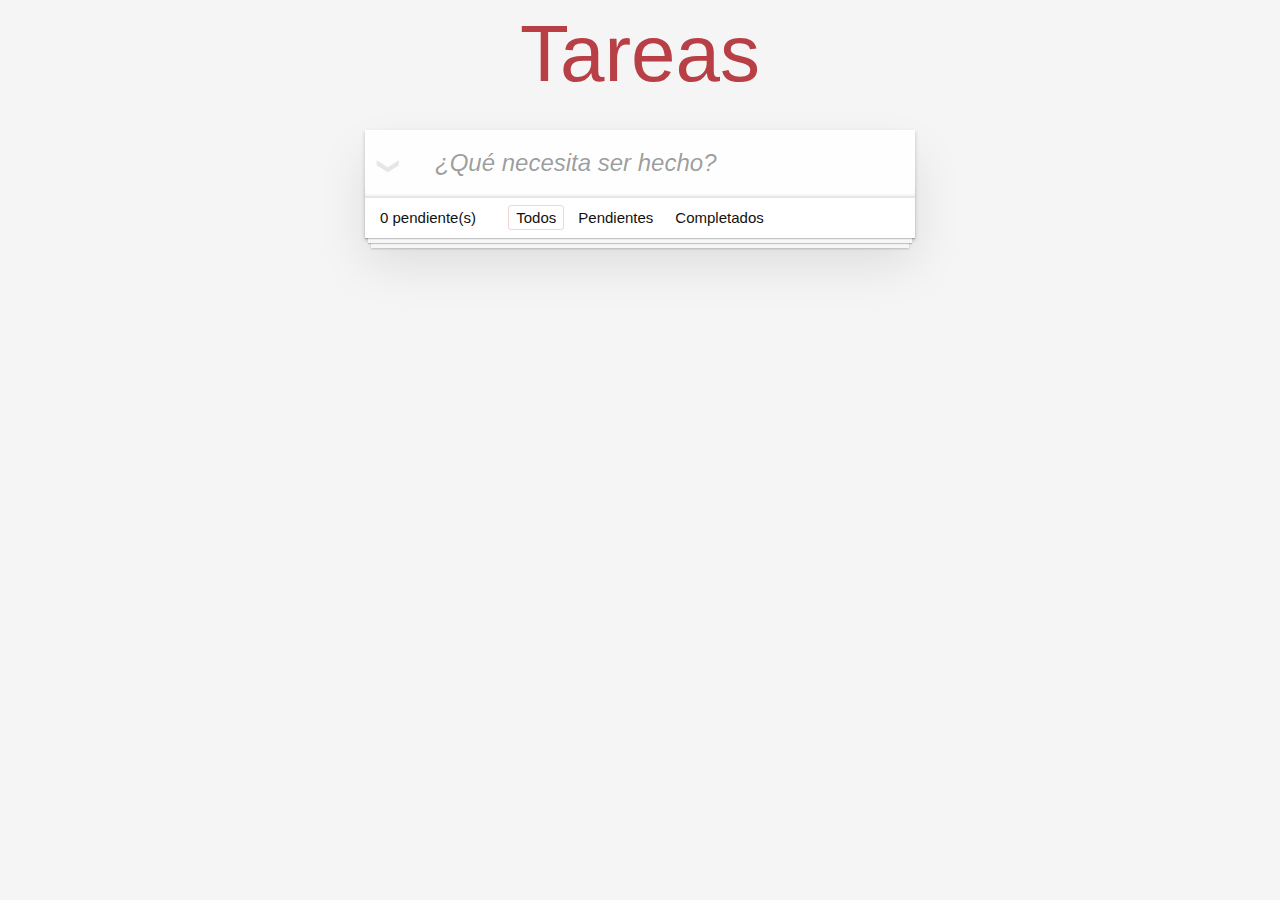
==== docs/index.html @ 12112094 "first structure" ====
<!doctype html><html lang="en"><head><meta charset="utf-8"><meta name="viewport" content="width=device-width,initial-scale=1"><title>Template • TodoMVC</title><link href="main.c858fd220bd741568010.css" rel="stylesheet"></head><body><section class="todoapp"><header class="header"><h1>Tareas</h1><input class="new-todo" placeholder="¿Qué necesita ser hecho?" autofocus></header><section class="main"><input id="toggle-all" class="toggle-all" type="checkbox"> <label id="all-complete-button" for="toggle-all">Mark all as complete</label><ul class="todo-list"></ul></section><footer class="footer"><span class="todo-count"><strong>0</strong> pendiente(s)</span><ul class="filters"><li><a class="selected filtro" href="#/">Todos</a></li><li><a class="filtro" href="#/active">Pendientes</a></li><li><a class="filtro" href="#/completed">Completados</a></li></ul><button class="clear-completed hidden">Borrar completados</button></footer></section><script src="main.5f12926a90509f0f12bf.js"></script></body></html>
---- docs/main.c858fd220bd741568010.css ----
body,button,html{margin:0;padding:0}button{border:0;background:none;font-size:100%;vertical-align:baseline;font-family:inherit;font-weight:inherit;color:inherit;-webkit-appearance:none;appearance:none;-webkit-font-smoothing:antialiased}body,button{-moz-osx-font-smoothing:grayscale}body{font:14px Helvetica Neue,Helvetica,Arial,sans-serif;line-height:1.4em;background:#f5f5f5;color:#111;min-width:230px;max-width:550px;margin:0 auto;-webkit-font-smoothing:antialiased;font-weight:300}:focus{outline:0}.hidden{display:none}.todoapp{background:#fff;margin:130px 0 40px;position:relative;box-shadow:0 2px 4px 0 rgba(0,0,0,.2),0 25px 50px 0 rgba(0,0,0,.1)}.todoapp input::-webkit-input-placeholder{font-style:italic;font-weight:300;color:rgba(0,0,0,.4)}.todoapp input::-moz-placeholder{font-style:italic;font-weight:300;color:rgba(0,0,0,.4)}.todoapp input::input-placeholder{font-style:italic;font-weight:300;color:rgba(0,0,0,.4)}.todoapp h1{position:absolute;top:-140px;width:100%;font-size:80px;font-weight:200;text-align:center;color:#b83f45;-webkit-text-rendering:optimizeLegibility;-moz-text-rendering:optimizeLegibility;text-rendering:optimizeLegibility}.edit,.new-todo{text-indent:10px;position:relative;margin:0;width:100%;font-size:24px;font-family:inherit;font-weight:inherit;line-height:1.4em;color:inherit;padding:6px;border:1px solid #999;box-shadow:inset 0 -1px 5px 0 rgba(0,0,0,.2);box-sizing:border-box;-webkit-font-smoothing:antialiased;-moz-osx-font-smoothing:grayscale}.new-todo{padding:16px 16px 16px 60px;border:none;background:rgba(0,0,0,.003);box-shadow:inset 0 -2px 1px rgba(0,0,0,.03)}.main{position:relative;z-index:2;border-top:1px solid #e6e6e6}.toggle-all{width:1px;height:1px;border:none;opacity:0;position:absolute;right:100%;bottom:100%}.toggle-all+label{width:60px;height:34px;font-size:0;position:absolute;top:-52px;left:-13px;-webkit-transform:rotate(90deg);transform:rotate(90deg)}.toggle-all+label:hover:before{cursor:pointer;color:#b4b4b4;background-color:#f0f0f0}.toggle-all+label:before{content:"❯";text-align:center;font-size:22px;color:#e6e6e6;padding:10px 26px 10px 24px;margin:4px 1px}.toggle-all:checked+label:before{color:#737373;background-color:#f0f0f0}.todo-list{margin:0;padding:0;list-style:none}.todo-list li{position:relative;font-size:24px;border-bottom:1px solid #ededed}.todo-list li:last-child{border-bottom:none}.todo-list li.editing{border-bottom:none;padding:0}.todo-list li.editing .edit{display:block;width:calc(100% - 43px);padding:12px 16px;margin:0 0 0 43px}.todo-list li.editing .view{display:none}.todo-list li .toggle:hover{cursor:pointer}.todo-list li .toggle{text-align:center;width:40px;height:auto;position:absolute;top:0;bottom:0;margin:auto 0;border:none;-webkit-appearance:none;appearance:none;opacity:0}.todo-list li .toggle+label{background-image:url("data:image/svg+xml;utf8,%3Csvg%20xmlns%3D%22http%3A//www.w3.org/2000/svg%22%20width%3D%2240%22%20height%3D%2240%22%20viewBox%3D%22-10%20-18%20100%20135%22%3E%3Ccircle%20cx%3D%2250%22%20cy%3D%2250%22%20r%3D%2250%22%20fill%3D%22none%22%20stroke%3D%22%23ededed%22%20stroke-width%3D%223%22/%3E%3C/svg%3E");background-repeat:no-repeat;background-position:0}.todo-list li .toggle:checked+label{background-image:url("data:image/svg+xml;utf8,%3Csvg%20xmlns%3D%22http%3A//www.w3.org/2000/svg%22%20width%3D%2240%22%20height%3D%2240%22%20viewBox%3D%22-10%20-18%20100%20135%22%3E%3Ccircle%20cx%3D%2250%22%20cy%3D%2250%22%20r%3D%2250%22%20fill%3D%22none%22%20stroke%3D%22%23bddad5%22%20stroke-width%3D%223%22/%3E%3Cpath%20fill%3D%22%235dc2af%22%20d%3D%22M72%2025L42%2071%2027%2056l-4%204%2020%2020%2034-52z%22/%3E%3C/svg%3E")}.todo-list li label{word-break:break-all;padding:15px 15px 15px 60px;display:block;line-height:1.2;transition:color .4s;font-weight:400;color:#4d4d4d}.todo-list li.completed label{color:#cdcdcd;text-decoration:line-through}.todo-list li .destroy{display:none;position:absolute;top:0;right:10px;bottom:0;width:40px;height:40px;font-size:30px;color:#cc9a9a;margin:auto 0 11px;transition:color .2s ease-out}.todo-list li .destroy:hover{color:#af5b5e;cursor:pointer}.todo-list li .destroy:after{content:"×"}.todo-list li:hover .destroy{display:block}.todo-list li .edit{display:none}.todo-list li.editing:last-child{margin-bottom:-1px}.footer{padding:10px 15px;height:20px;text-align:center;font-size:15px;border-top:1px solid #e6e6e6}.footer:before{content:"";position:absolute;right:0;bottom:0;left:0;height:50px;overflow:hidden;box-shadow:0 1px 1px rgba(0,0,0,.2),0 8px 0 -3px #f6f6f6,0 9px 1px -3px rgba(0,0,0,.2),0 16px 0 -6px #f6f6f6,0 17px 2px -6px rgba(0,0,0,.2)}.todo-count{float:left;text-align:left}.todo-count strong{font-weight:300}.filters{margin:0;padding:0;list-style:none;position:absolute;right:0;left:0}.filters li{display:inline}.filters li a{color:inherit;margin:3px;padding:3px 7px;text-decoration:none;border:1px solid transparent;border-radius:3px}.filters li a:hover{border-color:rgba(175,47,47,.1)}.filters li a.selected{border-color:rgba(175,47,47,.2)}.clear-completed,html .clear-completed:active{float:right;position:relative;line-height:20px;text-decoration:none;cursor:pointer}.clear-completed:hover{text-decoration:underline}.info{margin:65px auto 0;color:#4d4d4d;font-size:11px;text-shadow:0 1px 0 hsla(0,0%,100%,.5);text-align:center}.info p{line-height:1}.info a{color:inherit;text-decoration:none;font-weight:400}.info a:hover{text-decoration:underline}@media screen and (-webkit-min-device-pixel-ratio:0){.todo-list li .toggle,.toggle-all{background:none}.todo-list li .toggle{height:40px}}@media (max-width:430px){.footer{height:50px}.filters{bottom:10px}}hr{margin:20px 0;border:0;border-top:1px dashed #c5c5c5;border-bottom:1px dashed #f7f7f7}.learn a{font-weight:400;text-decoration:none;color:#b83f45}.learn a:hover{text-decoration:underline;color:#787e7e}.learn h3,.learn h4,.learn h5{margin:10px 0;font-weight:500;line-height:1.2;color:#000}.learn h3{font-size:24px}.learn h4{font-size:18px}.learn h5{margin-bottom:0;font-size:14px}.learn ul{padding:0;margin:0 0 30px 25px}.learn li{line-height:20px}.learn p{font-size:15px;font-weight:300;line-height:1.3;margin-top:0;margin-bottom:0}#issue-count{display:none}.quote{border:none;margin:20px 0 60px}.quote p{font-style:italic}.quote p:before{content:"“";top:-20px;left:3px}.quote p:after,.quote p:before{font-size:50px;opacity:.15;position:absolute}.quote p:after{content:"”";bottom:-42px;right:3px}.quote footer{position:absolute;bottom:-40px;right:0}.quote footer img{border-radius:3px}.quote footer a{margin-left:5px;vertical-align:middle}.speech-bubble{position:relative;padding:10px;background:rgba(0,0,0,.04);border-radius:5px}.speech-bubble:after{content:"";position:absolute;top:100%;right:30px;border:13px solid transparent;border-top-color:rgba(0,0,0,.04)}.learn-bar>.learn{position:absolute;width:272px;top:8px;left:-300px;padding:10px;border-radius:5px;background-color:hsla(0,0%,100%,.6);transition-property:left;transition-duration:.5s}@media (min-width:899px){.learn-bar{width:auto;padding-left:300px}.learn-bar>.learn{left:8px}}
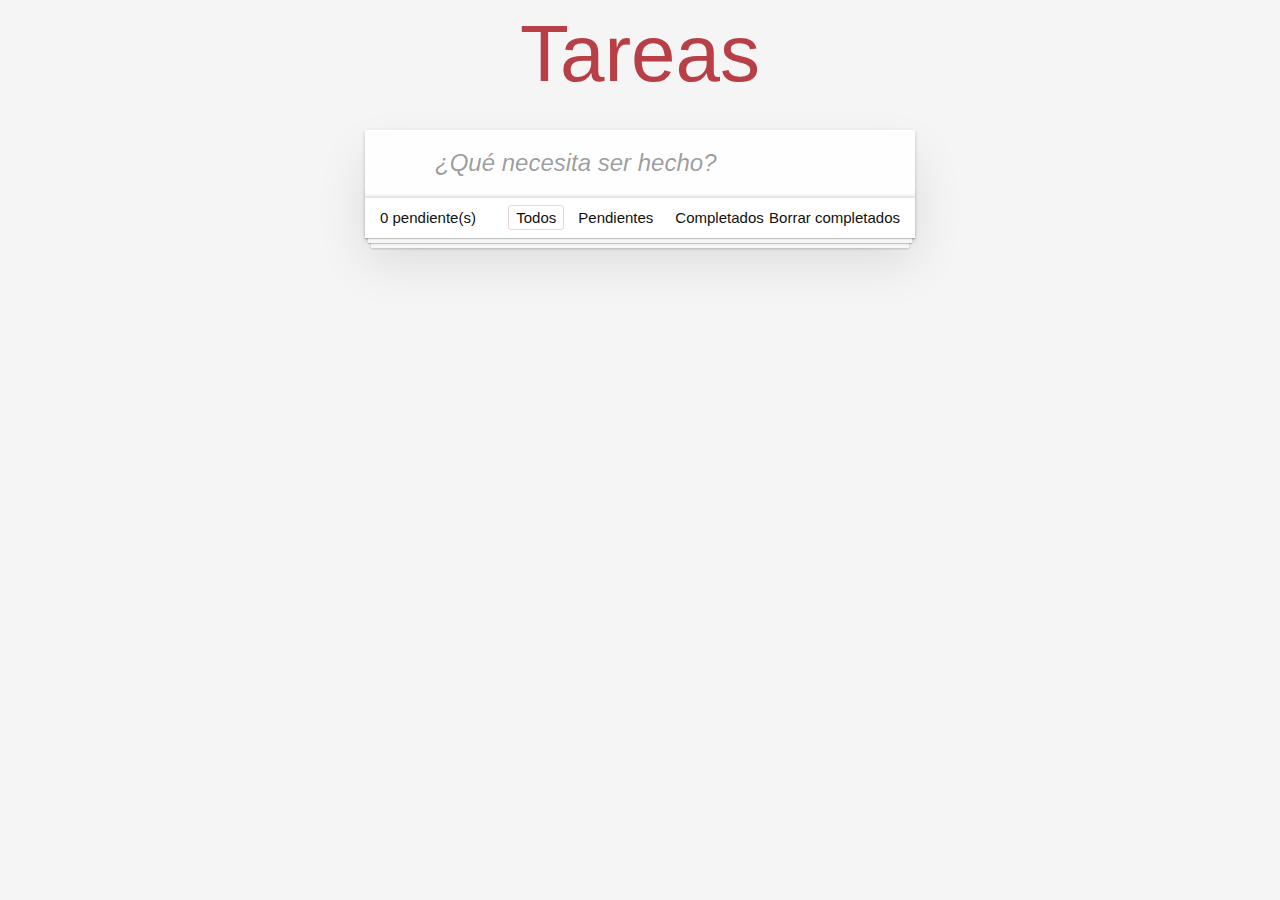
==== commit b1683c19: "removes bugs" ====
--- a/docs/index.html
+++ b/docs/index.html
@@ -1 +1 @@
-<!doctype html><html lang="en"><head><meta charset="utf-8"><meta name="viewport" content="width=device-width,initial-scale=1"><title>Template • TodoMVC</title><link href="main.c858fd220bd741568010.css" rel="stylesheet"></head><body><section class="todoapp"><header class="header"><h1>Tareas</h1><input class="new-todo" placeholder="¿Qué necesita ser hecho?" autofocus></header><section class="main"><input id="toggle-all" class="toggle-all" type="checkbox"> <label id="all-complete-button" for="toggle-all">Mark all as complete</label><ul class="todo-list"></ul></section><footer class="footer"><span class="todo-count"><strong>0</strong> pendiente(s)</span><ul class="filters"><li><a class="selected filtro" href="#/">Todos</a></li><li><a class="filtro" href="#/active">Pendientes</a></li><li><a class="filtro" href="#/completed">Completados</a></li></ul><button class="clear-completed hidden">Borrar completados</button></footer></section><script src="main.5f12926a90509f0f12bf.js"></script></body></html>+<!doctype html><html lang="en"><head><meta charset="utf-8"><meta name="viewport" content="width=device-width,initial-scale=1"><title>Template • TodoMVC</title><link href="main.c858fd220bd741568010.css" rel="stylesheet"></head><body><section class="todoapp"><header class="header"><h1>Tareas</h1><input class="new-todo" placeholder="¿Qué necesita ser hecho?" autofocus></header><section class="main"><input id="toggle-all" class="toggle-all" type="checkbox"> <label id="all-complete-button" class="hidden" for="toggle-all">Mark all as complete</label><ul class="todo-list"></ul></section><footer class="footer"><span class="todo-count"><strong>0</strong> pendiente(s)</span><ul class="filters"><li><a class="selected filtro" href="#/">Todos</a></li><li><a class="filtro" href="#/active">Pendientes</a></li><li><a class="filtro" href="#/completed">Completados</a></li></ul><button class="clear-completed hidden">Borrar completados</button></footer></section><script src="main.f05cfe7aa94734bd1a8a.js"></script></body></html>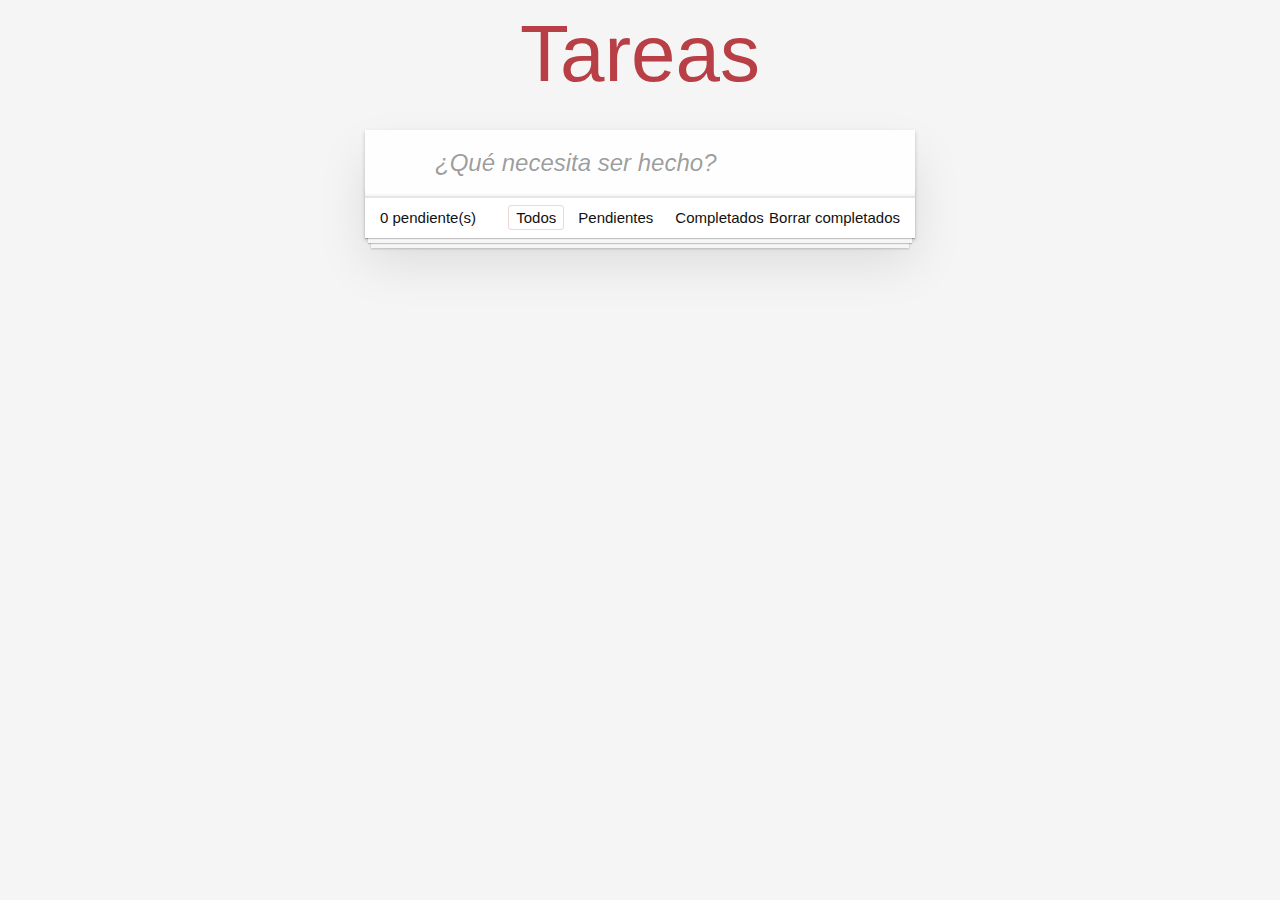
==== commit d25a77a3: "Changed bug when all completed and erased all manually" ====
--- a/docs/index.html
+++ b/docs/index.html
@@ -1 +1 @@
-<!doctype html><html lang="en"><head><meta charset="utf-8"><meta name="viewport" content="width=device-width,initial-scale=1"><title>Template • TodoMVC</title><link href="main.c858fd220bd741568010.css" rel="stylesheet"></head><body><section class="todoapp"><header class="header"><h1>Tareas</h1><input class="new-todo" placeholder="¿Qué necesita ser hecho?" autofocus></header><section class="main"><input id="toggle-all" class="toggle-all" type="checkbox"> <label id="all-complete-button" class="hidden" for="toggle-all">Mark all as complete</label><ul class="todo-list"></ul></section><footer class="footer"><span class="todo-count"><strong>0</strong> pendiente(s)</span><ul class="filters"><li><a class="selected filtro" href="#/">Todos</a></li><li><a class="filtro" href="#/active">Pendientes</a></li><li><a class="filtro" href="#/completed">Completados</a></li></ul><button class="clear-completed hidden">Borrar completados</button></footer></section><script src="main.f05cfe7aa94734bd1a8a.js"></script></body></html>+<!doctype html><html lang="en"><head><meta charset="utf-8"><meta name="viewport" content="width=device-width,initial-scale=1"><title>Template • TodoMVC</title><link href="main.c858fd220bd741568010.css" rel="stylesheet"></head><body><section class="todoapp"><header class="header"><h1>Tareas</h1><input class="new-todo" placeholder="¿Qué necesita ser hecho?" autofocus></header><section class="main"><input id="toggle-all" class="toggle-all" type="checkbox"> <label id="all-complete-button" class="hidden" for="toggle-all">Mark all as complete</label><ul class="todo-list"></ul></section><footer class="footer"><span class="todo-count"><strong>0</strong> pendiente(s)</span><ul class="filters"><li><a class="selected filtro" href="#/">Todos</a></li><li><a class="filtro" href="#/active">Pendientes</a></li><li><a class="filtro" href="#/completed">Completados</a></li></ul><button class="clear-completed hidden">Borrar completados</button></footer></section><script src="main.5441a3a58692ce25b67b.js"></script></body></html>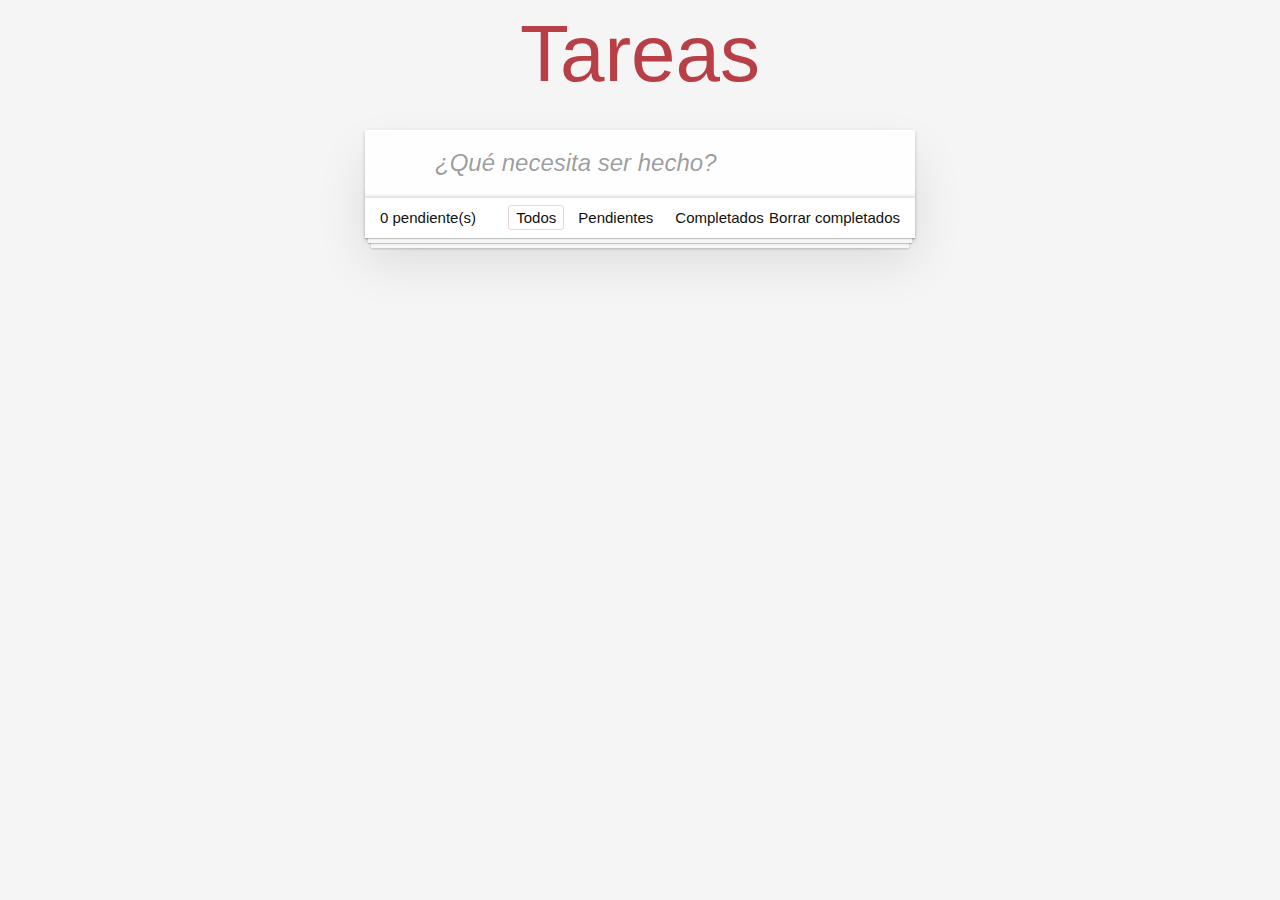
==== commit 7b37db35: "Fixed bug erasing the only completed task and unmarking the only element in list" ====
--- a/docs/index.html
+++ b/docs/index.html
@@ -1 +1 @@
-<!doctype html><html lang="en"><head><meta charset="utf-8"><meta name="viewport" content="width=device-width,initial-scale=1"><title>Template • TodoMVC</title><link href="main.c858fd220bd741568010.css" rel="stylesheet"></head><body><section class="todoapp"><header class="header"><h1>Tareas</h1><input class="new-todo" placeholder="¿Qué necesita ser hecho?" autofocus></header><section class="main"><input id="toggle-all" class="toggle-all" type="checkbox"> <label id="all-complete-button" class="hidden" for="toggle-all">Mark all as complete</label><ul class="todo-list"></ul></section><footer class="footer"><span class="todo-count"><strong>0</strong> pendiente(s)</span><ul class="filters"><li><a class="selected filtro" href="#/">Todos</a></li><li><a class="filtro" href="#/active">Pendientes</a></li><li><a class="filtro" href="#/completed">Completados</a></li></ul><button class="clear-completed hidden">Borrar completados</button></footer></section><script src="main.5441a3a58692ce25b67b.js"></script></body></html>+<!doctype html><html lang="en"><head><meta charset="utf-8"><meta name="viewport" content="width=device-width,initial-scale=1"><title>Template • TodoMVC</title><link href="main.c858fd220bd741568010.css" rel="stylesheet"></head><body><section class="todoapp"><header class="header"><h1>Tareas</h1><input class="new-todo" placeholder="¿Qué necesita ser hecho?" autofocus></header><section class="main"><input id="toggle-all" class="toggle-all" type="checkbox"> <label id="all-complete-button" class="hidden" for="toggle-all">Mark all as complete</label><ul class="todo-list"></ul></section><footer class="footer"><span class="todo-count"><strong>0</strong> pendiente(s)</span><ul class="filters"><li><a class="selected filtro" href="#/">Todos</a></li><li><a class="filtro" href="#/active">Pendientes</a></li><li><a class="filtro" href="#/completed">Completados</a></li></ul><button class="clear-completed hidden">Borrar completados</button></footer></section><script src="main.bddbdda9a18ca174da6f.js"></script></body></html>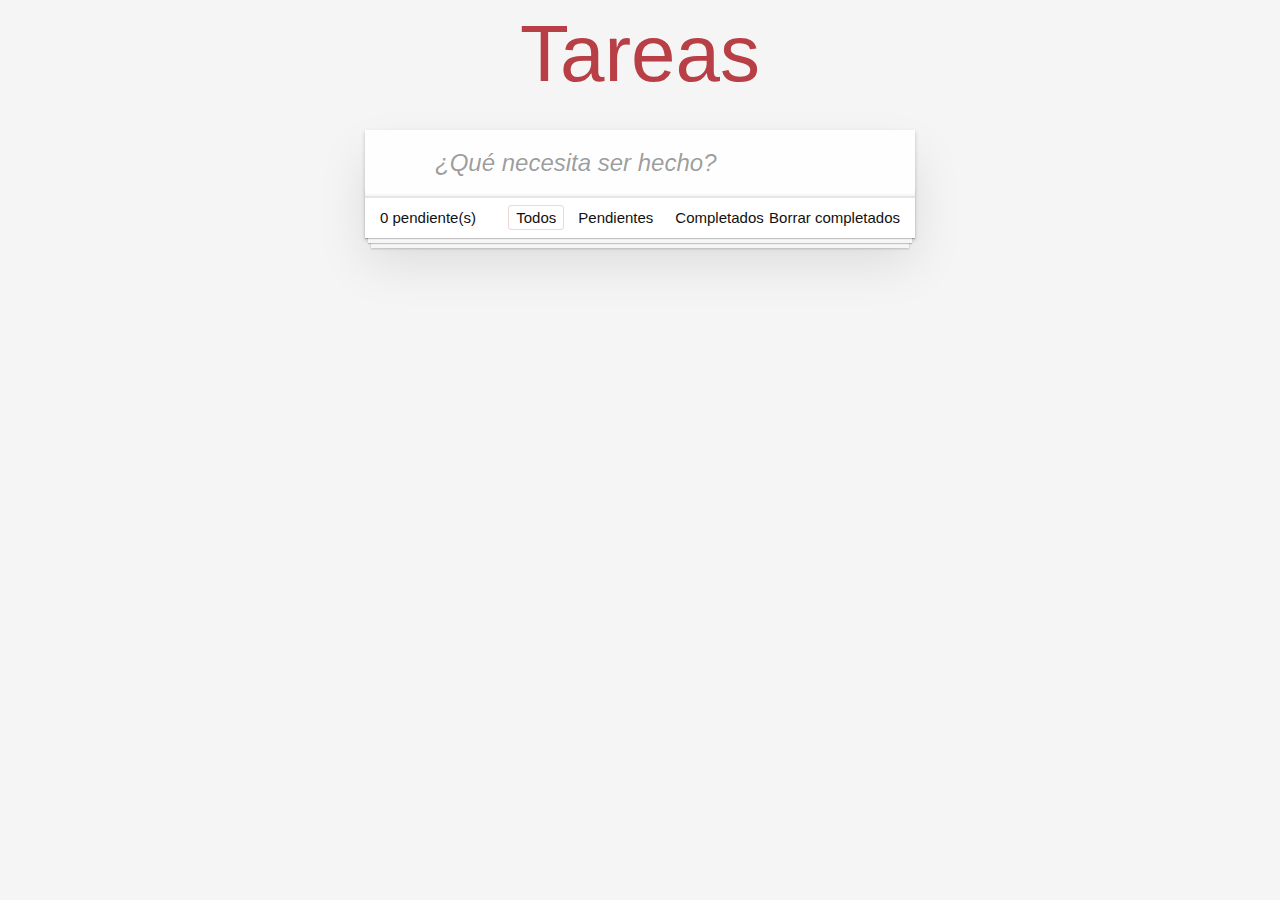
==== commit 0a2233c2: "Fixed bug when all completed and erasing one element" ====
--- a/docs/index.html
+++ b/docs/index.html
@@ -1 +1 @@
-<!doctype html><html lang="en"><head><meta charset="utf-8"><meta name="viewport" content="width=device-width,initial-scale=1"><title>Template • TodoMVC</title><link href="main.c858fd220bd741568010.css" rel="stylesheet"></head><body><section class="todoapp"><header class="header"><h1>Tareas</h1><input class="new-todo" placeholder="¿Qué necesita ser hecho?" autofocus></header><section class="main"><input id="toggle-all" class="toggle-all" type="checkbox"> <label id="all-complete-button" class="hidden" for="toggle-all">Mark all as complete</label><ul class="todo-list"></ul></section><footer class="footer"><span class="todo-count"><strong>0</strong> pendiente(s)</span><ul class="filters"><li><a class="selected filtro" href="#/">Todos</a></li><li><a class="filtro" href="#/active">Pendientes</a></li><li><a class="filtro" href="#/completed">Completados</a></li></ul><button class="clear-completed hidden">Borrar completados</button></footer></section><script src="main.bddbdda9a18ca174da6f.js"></script></body></html>+<!doctype html><html lang="en"><head><meta charset="utf-8"><meta name="viewport" content="width=device-width,initial-scale=1"><title>Template • TodoMVC</title><link href="main.c858fd220bd741568010.css" rel="stylesheet"></head><body><section class="todoapp"><header class="header"><h1>Tareas</h1><input class="new-todo" placeholder="¿Qué necesita ser hecho?" autofocus></header><section class="main"><input id="toggle-all" class="toggle-all" type="checkbox"> <label id="all-complete-button" class="hidden" for="toggle-all">Mark all as complete</label><ul class="todo-list"></ul></section><footer class="footer"><span class="todo-count"><strong>0</strong> pendiente(s)</span><ul class="filters"><li><a class="selected filtro" href="#/">Todos</a></li><li><a class="filtro" href="#/active">Pendientes</a></li><li><a class="filtro" href="#/completed">Completados</a></li></ul><button class="clear-completed hidden">Borrar completados</button></footer></section><script src="main.5e30953cdb9657c5a100.js"></script></body></html>